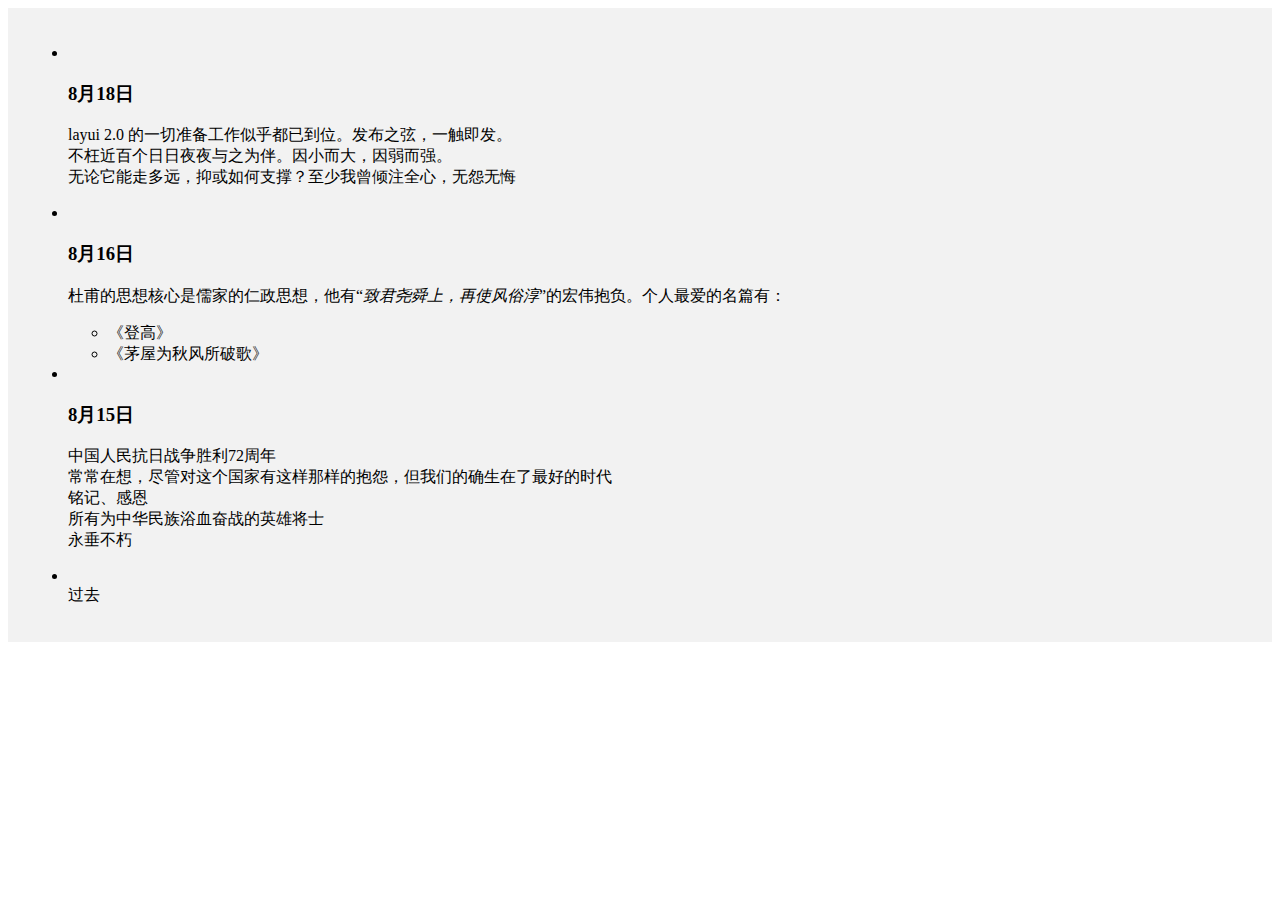
==== html/main.html @ 1257f710 "增加ifram动画,增加时间线" ====
<!DOCTYPE html>
<html>
<head>
<meta charset="UTF-8">
<title>控制台</title>
<meta name="viewport" content="width=device-width, initial-scale=1, maximum-scale=1">
<link rel="stylesheet" href="../plugins/layui/css/layui.css">
</head>
<body>
  <div style="padding: 20px; background-color: #F2F2F2;">
    <div class="layui-row layui-col-space15">
      <ul class="layui-timeline">
		  <li class="layui-timeline-item">
		    <i class="layui-icon layui-timeline-axis">&#xe63f;</i>
		    <div class="layui-timeline-content layui-text">
		      <h3 class="layui-timeline-title">8月18日</h3>
		      <p>
		        layui 2.0 的一切准备工作似乎都已到位。发布之弦，一触即发。
		        <br>不枉近百个日日夜夜与之为伴。因小而大，因弱而强。
		        <br>无论它能走多远，抑或如何支撑？至少我曾倾注全心，无怨无悔 <i class="layui-icon"></i>
		      </p>
		    </div>
		  </li>
		  <li class="layui-timeline-item">
		    <i class="layui-icon layui-timeline-axis">&#xe63f;</i>
		    <div class="layui-timeline-content layui-text">
		      <h3 class="layui-timeline-title">8月16日</h3>
		      <p>杜甫的思想核心是儒家的仁政思想，他有“<em>致君尧舜上，再使风俗淳</em>”的宏伟抱负。个人最爱的名篇有：</p>
		      <ul>
		        <li>《登高》</li>
		        <li>《茅屋为秋风所破歌》</li>
		      </ul>
		    </div>
		  </li>
		  <li class="layui-timeline-item">
		    <i class="layui-icon layui-timeline-axis">&#xe63f;</i>
		    <div class="layui-timeline-content layui-text">
		      <h3 class="layui-timeline-title">8月15日</h3>
		      <p>
		        中国人民抗日战争胜利72周年
		        <br>常常在想，尽管对这个国家有这样那样的抱怨，但我们的确生在了最好的时代
		        <br>铭记、感恩
		        <br>所有为中华民族浴血奋战的英雄将士
		        <br>永垂不朽
		      </p>
		    </div>
		  </li>
		  <li class="layui-timeline-item">
		    <i class="layui-icon layui-timeline-axis">&#xe63f;</i>
		    <div class="layui-timeline-content layui-text">
		      <div class="layui-timeline-title">过去</div>
		    </div>
		  </li>
		</ul>
    </div>
  </div>
<script src="../plugins/layui/layui.js"></script>
<script src="../static/js/jquery.min.js"></script>
<script>
layui.use('element', function(){
  var element = layui.element;
});
</script>
</body>
</html>
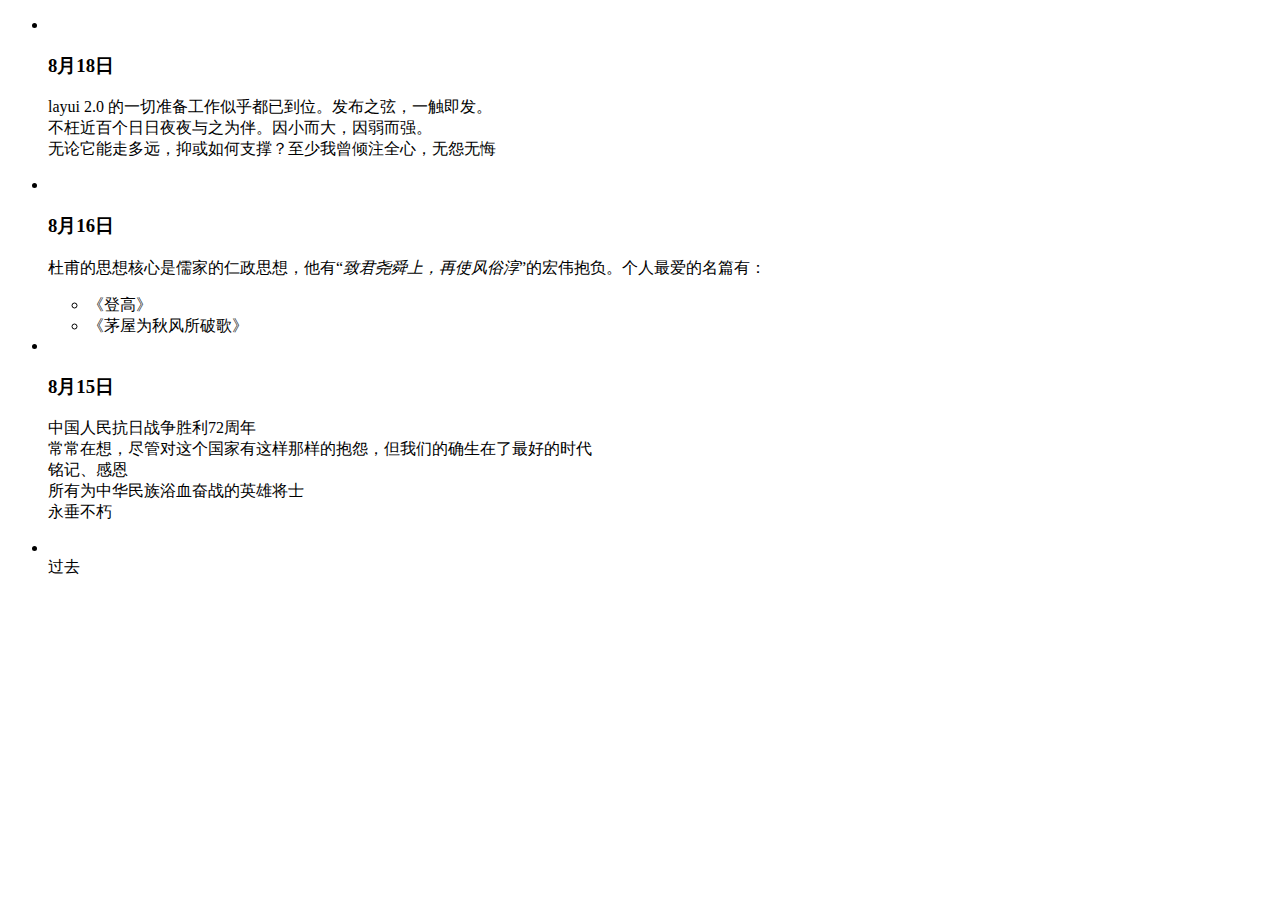
==== commit d78cd19b: "增加awesome字体图标,修改点击侧边栏只显示菜单图标,鼠标悬浮增加提示框" ====
--- a/html/main.html
+++ b/html/main.html
@@ -6,54 +6,52 @@
 <meta name="viewport" content="width=device-width, initial-scale=1, maximum-scale=1">
 <link rel="stylesheet" href="../plugins/layui/css/layui.css">
 </head>
-<body>
-  <div style="padding: 20px; background-color: #F2F2F2;">
-    <div class="layui-row layui-col-space15">
-      <ul class="layui-timeline">
-		  <li class="layui-timeline-item">
-		    <i class="layui-icon layui-timeline-axis">&#xe63f;</i>
-		    <div class="layui-timeline-content layui-text">
-		      <h3 class="layui-timeline-title">8月18日</h3>
-		      <p>
-		        layui 2.0 的一切准备工作似乎都已到位。发布之弦，一触即发。
-		        <br>不枉近百个日日夜夜与之为伴。因小而大，因弱而强。
-		        <br>无论它能走多远，抑或如何支撑？至少我曾倾注全心，无怨无悔 <i class="layui-icon"></i>
-		      </p>
-		    </div>
-		  </li>
-		  <li class="layui-timeline-item">
-		    <i class="layui-icon layui-timeline-axis">&#xe63f;</i>
-		    <div class="layui-timeline-content layui-text">
-		      <h3 class="layui-timeline-title">8月16日</h3>
-		      <p>杜甫的思想核心是儒家的仁政思想，他有“<em>致君尧舜上，再使风俗淳</em>”的宏伟抱负。个人最爱的名篇有：</p>
-		      <ul>
-		        <li>《登高》</li>
-		        <li>《茅屋为秋风所破歌》</li>
-		      </ul>
-		    </div>
-		  </li>
-		  <li class="layui-timeline-item">
-		    <i class="layui-icon layui-timeline-axis">&#xe63f;</i>
-		    <div class="layui-timeline-content layui-text">
-		      <h3 class="layui-timeline-title">8月15日</h3>
-		      <p>
-		        中国人民抗日战争胜利72周年
-		        <br>常常在想，尽管对这个国家有这样那样的抱怨，但我们的确生在了最好的时代
-		        <br>铭记、感恩
-		        <br>所有为中华民族浴血奋战的英雄将士
-		        <br>永垂不朽
-		      </p>
-		    </div>
-		  </li>
-		  <li class="layui-timeline-item">
-		    <i class="layui-icon layui-timeline-axis">&#xe63f;</i>
-		    <div class="layui-timeline-content layui-text">
-		      <div class="layui-timeline-title">过去</div>
-		    </div>
-		  </li>
-		</ul>
-    </div>
-  </div>
+<body style="background: #ffffff">
+<div class="layui-row">
+  <ul class="layui-timeline">
+	  <li class="layui-timeline-item">
+	    <i class="layui-icon layui-timeline-axis">&#xe63f;</i>
+	    <div class="layui-timeline-content layui-text">
+	      <h3 class="layui-timeline-title">8月18日</h3>
+	      <p>
+	        layui 2.0 的一切准备工作似乎都已到位。发布之弦，一触即发。
+	        <br>不枉近百个日日夜夜与之为伴。因小而大，因弱而强。
+	        <br>无论它能走多远，抑或如何支撑？至少我曾倾注全心，无怨无悔 <i class="layui-icon"></i>
+	      </p>
+	    </div>
+	  </li>
+	  <li class="layui-timeline-item">
+	    <i class="layui-icon layui-timeline-axis">&#xe63f;</i>
+	    <div class="layui-timeline-content layui-text">
+	      <h3 class="layui-timeline-title">8月16日</h3>
+	      <p>杜甫的思想核心是儒家的仁政思想，他有“<em>致君尧舜上，再使风俗淳</em>”的宏伟抱负。个人最爱的名篇有：</p>
+	      <ul>
+	        <li>《登高》</li>
+	        <li>《茅屋为秋风所破歌》</li>
+	      </ul>
+	    </div>
+	  </li>
+	  <li class="layui-timeline-item">
+	    <i class="layui-icon layui-timeline-axis">&#xe63f;</i>
+	    <div class="layui-timeline-content layui-text">
+	      <h3 class="layui-timeline-title">8月15日</h3>
+	      <p>
+	        中国人民抗日战争胜利72周年
+	        <br>常常在想，尽管对这个国家有这样那样的抱怨，但我们的确生在了最好的时代
+	        <br>铭记、感恩
+	        <br>所有为中华民族浴血奋战的英雄将士
+	        <br>永垂不朽
+	      </p>
+	    </div>
+	  </li>
+	  <li class="layui-timeline-item">
+	    <i class="layui-icon layui-timeline-axis">&#xe63f;</i>
+	    <div class="layui-timeline-content layui-text">
+	      <div class="layui-timeline-title">过去</div>
+	    </div>
+	  </li>
+	</ul>
+</div>
 <script src="../plugins/layui/layui.js"></script>
 <script src="../static/js/jquery.min.js"></script>
 <script>
